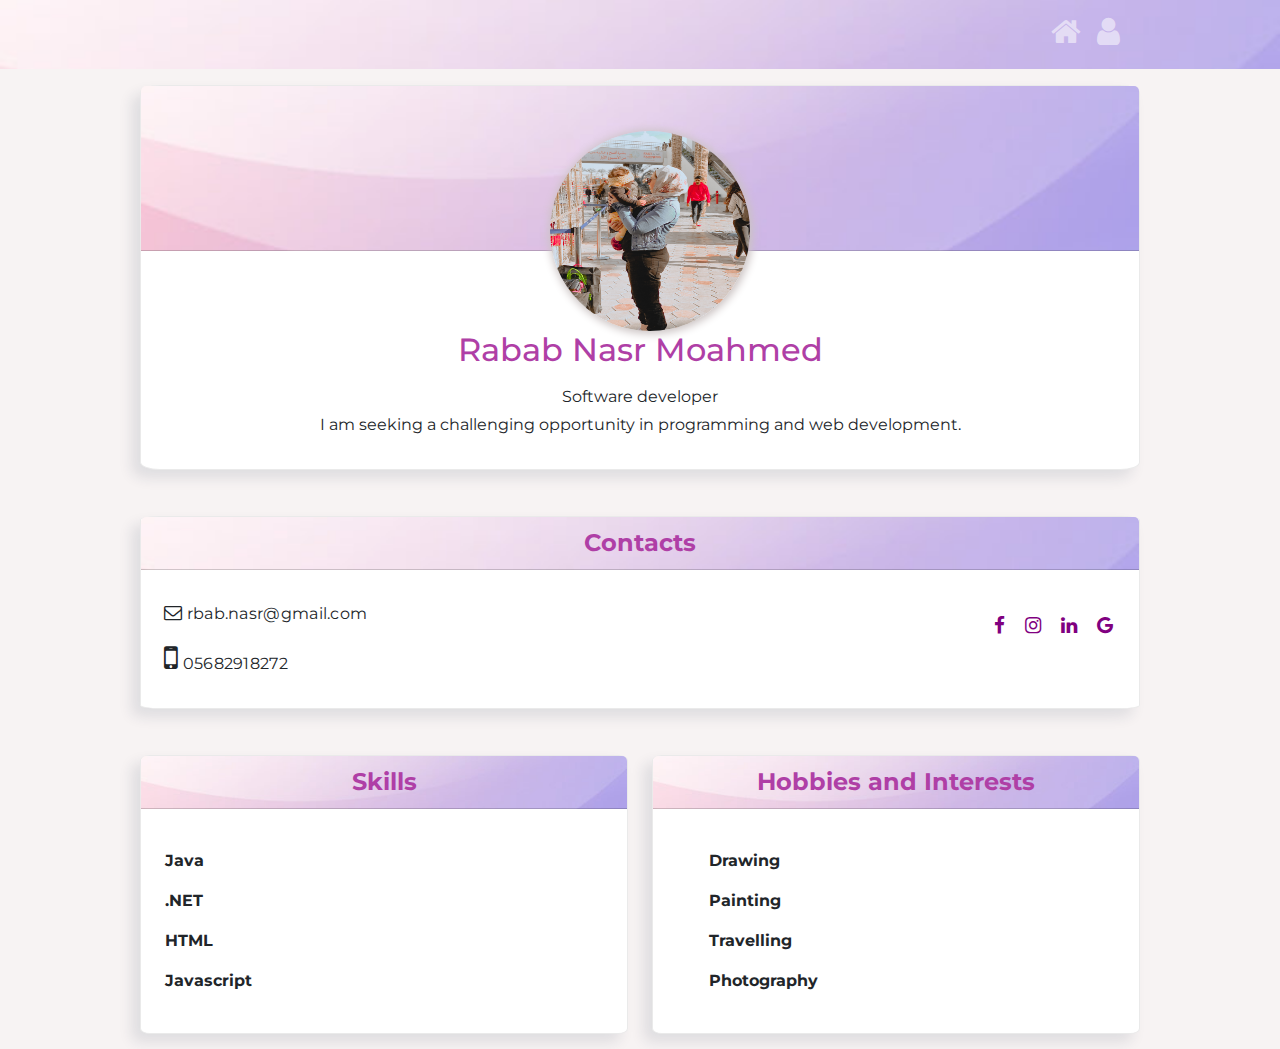
==== index.html @ bb019f42 "Update index.html" ====
<!DOCTYPE html>
<html>

<head>
    <title>My Profile</title>
</head>
<link href="https://fonts.googleapis.com/css?family=Rubik:300,400,500,700,900|Montserrat:300,400,500,600,700,800,900"
    rel="stylesheet" type="text/css">
<link href="assets/fonts/feather/style.min.css" rel="stylesheet">
<link href="assets/fonts/simple-line-icons/style.css" rel="stylesheet">
<link href="https://cdn.jsdelivr.net/npm/bootstrap@5.2.3/dist/css/bootstrap.min.css" rel="stylesheet">
<script src="https://cdn.jsdelivr.net/npm/bootstrap@5.2.3/dist/js/bootstrap.bundle.min.js"></script>
<link href="https://cdnjs.cloudflare.com/ajax/libs/font-awesome/4.7.0/css/font-awesome.min.css" rel="stylesheet">
<style>
    * {
        font-family: Montserrat, Segoe UI, Roboto, Helvetica Neue, Arial, sans-serif;
    }

    body {
        background-color: #f7f3f3;
		color:purple;

    }

    .fa-home,
    .fa-user {
        font-size: xx-large;
        ;
    }

    .navbar>.container-fluid {
        justify-content: end;
		max-width: 1000px;
    }

    .profile {
        position: relative;
        height: 165px;
    }

    .card-header,
    .navbar {
        background-image: url("img/background-design3.jpg");
        color: #af3fa6;;
        font-size: x-large;
  background-size: cover;
 font-weight:bold;
    }

    .container {
        text-align: center;
        background-color: #f7f3f3;

        /*   border: #eaeaea 1px solid;
        box-shadow: -1px 7px 18px #eaeaea;
		background-color: white;
	   height: 97vh;*/
	   max-width:1000px
    }

    .card {
        border-radius: 2%;
        border: #eaeaea 1px solid;


        margin: 15px 0;
        box-shadow: -8px 8px 14px 0 rgba(25, 42, 70, .11);

    }


    h2 {
		color:#af3fa6;
    }

    .image {

        box-shadow: 1px 1px 9px 2px #cbc3c3;
        margin-top: 20px;
        position: absolute;
        left: 41%;
        top: 25px;
        z-index: 2;
        ;
    }


    .social-list {
        display: flex;
        list-style: none;
        justify-content: end;
        padding: 0;
    }

    .social-list li {
        padding: 10px;
        color: purple;
        font-size: 19px;

    }




    .list {
        list-style: none;
        text-align: left;
    }

    .list li {
        padding: 8px;
        font-weight: bold;
    }

    .info {
        margin-left: 7px;
        text-align: left;
        letter-spacing: .3px;
    }
</style>

<body>
    <nav class="navbar navbar-expand-sm navbar-dark">
        <div class="container-fluid">
            <div class="navbar-container">
                <div class="collapse navbar-collapse d-block">
                    <ul class="navbar-nav">
                        <li class="nav-item">
                            <a class="nav-link"><i class="fa fa-home"></i></a>
                        </li>
                        <li class="nav-item">
                            <a class="nav-link"><i class="fa fa-user"></i></a>
                        </li>

                </div>
            </div>
        </div>
    </nav>
    <div class="container mt-3 p-0">

        <div class="row">
            <div class="col-12">


                <div class="card mt-0 pt-0 ">
                    <div class="card-header profile">
                        <img class="image rounded-circle " src="img/IMG_0900.JPG" height="200" width="200">

                    </div>
                    <div class="card-body" style="padding-top:4rem">
                        <h2 class="mb-0 py-3">Rabab Nasr Moahmed</h2>


                        <span class="mt-2">Software developer </span>
                        <div class="px-4 mt-1">
                            <p>I am seeking a challenging opportunity in programming and web development. </p>
                        </div>
                    </div>
                </div>
            </div>
        </div>
        <div class="row  mt-3">

            <div class="col-12 col-l-12 col-xl-12 col-md-12 col-sm-12">
                <div class="card">
                    <div class="card-header">Contacts</div>
					
                    <div class="card-body">
                        <div class="row mt-3">
                            <div class="col-6">
                                <p class="info"> <i class="fa fa-envelope-o" style="font-size:large"aria-hidden="true"></i> rbab.nasr@gmail.com</p>
                                <p class="info"><i class="fa fa-mobile"  style="font-size:xx-large" aria-hidden="true"></i> 05682918272</p>
                            </div>
                            <div class="col-6 ">

                                <ul class="social-list">
                                    <li><i class="fa fa-facebook"></i></li>
                                    <li><i class="fa fa-instagram"></i></li>
                                    <li><i class="fa fa-linkedin"></i></li>
                                    <li><i class="fa fa-google"></i></li>
                                </ul>




                            </div>

                        </div>
                    </div>
                </div>
            </div>
        </div>
        <div class="row  mt-3">

            <div class="col-6 col-l-6 col-xl-6 col-md-6 col-sm-6">

                <div class="card">
                    <div class="card-header">Skills</div>
                    <div class="card-body">
                        <div class="mt-3">
                            <ul class="list p-0">
                                <li>Java</li>
                                <li>.NET</li>
                                <li>HTML</li>
                                <li>Javascript</li>
                            </ul>


                        </div>

                    </div>
                </div>


            </div>

            <div class="col-6 col-l-6 col-xl-6 col-md-6 col-sm-6">
                <div class="card">
                    <div class="card-header">Hobbies and Interests</div>
                    <div class="card-body">
                        <div class="text-center mt-3">
                            <ul class="list">
                                <li>Drawing</li>
                                <li>Painting</li>
                                <li>Travelling</li>
                                <li>Photography </li>
                            </ul>

                        </div>

                    </div>
                </div>
            </div>
			
        </div>

</body>

</html>
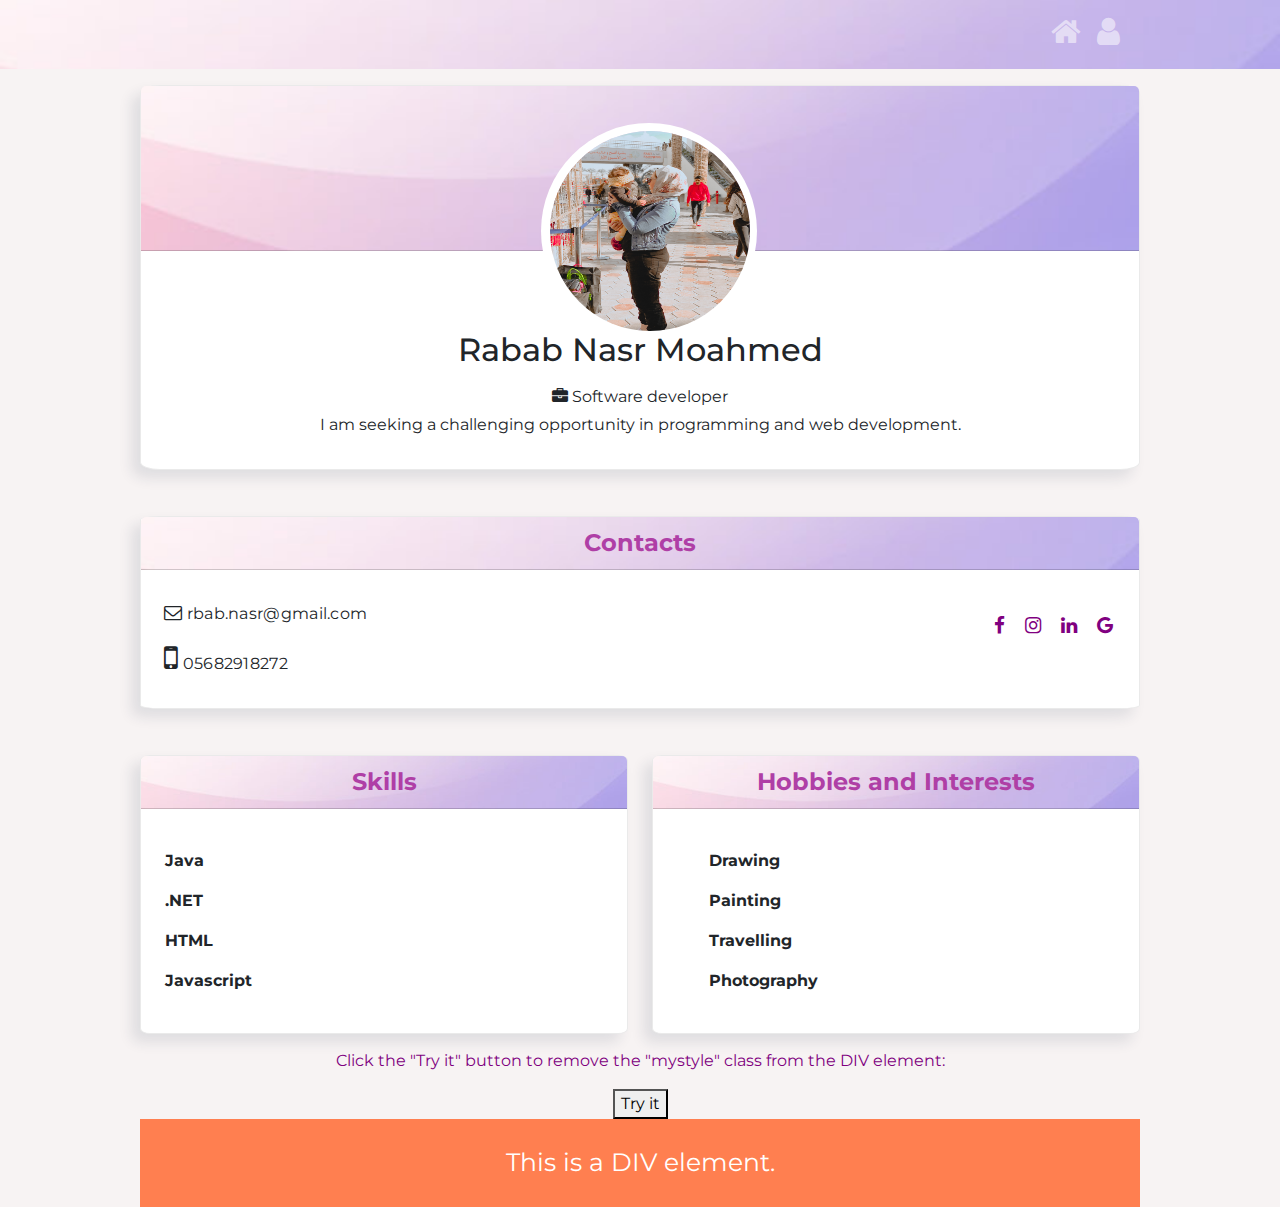
==== commit f74cf654: "Update index.html" ====
--- a/index.html
+++ b/index.html
@@ -4,6 +4,7 @@
 <head>
     <title>My Profile</title>
 </head>
+<meta name="viewport" content="width=device-width, initial-scale=1">
 <link href="https://fonts.googleapis.com/css?family=Rubik:300,400,500,700,900|Montserrat:300,400,500,600,700,800,900"
     rel="stylesheet" type="text/css">
 <link href="assets/fonts/feather/style.min.css" rel="stylesheet">
@@ -41,7 +42,7 @@
     .card-header,
     .navbar {
         background-image: url("img/background-design3.jpg");
-        color: #af3fa6;;
+        color: #af3fa6;
         font-size: x-large;
   background-size: cover;
  font-weight:bold;
@@ -69,13 +70,12 @@
     }
 
 
-    h2 {
-		color:#af3fa6;
-    }
+   
 
     .image {
 
-        box-shadow: 1px 1px 9px 2px #cbc3c3;
+        box-shadow:-1px 0px 0px 8px #ffffff;
+		/* box-shadow: 1px 1px 9px 2px #cbc3c3;*/
         margin-top: 20px;
         position: absolute;
         left: 41%;
@@ -116,7 +116,14 @@
         margin-left: 7px;
         text-align: left;
         letter-spacing: .3px;
-    }
+    }.mystyle {
+  width: 100%;
+  padding: 25px;
+  background-color: coral;
+  color: white;
+  font-size: 25px;
+  box-sizing: border-box;
+}
 </style>
 
 <body>
@@ -151,7 +158,7 @@
                         <h2 class="mb-0 py-3">Rabab Nasr Moahmed</h2>
 
 
-                        <span class="mt-2">Software developer </span>
+                        <span class="mt-2"><i class="fa fa-briefcase" aria-hidden="true"></i> Software developer </span>
                         <div class="px-4 mt-1">
                             <p>I am seeking a challenging opportunity in programming and web development. </p>
                         </div>
@@ -166,6 +173,7 @@
                     <div class="card-header">Contacts</div>
 					
                     <div class="card-body">
+				
                         <div class="row mt-3">
                             <div class="col-6">
                                 <p class="info"> <i class="fa fa-envelope-o" style="font-size:large"aria-hidden="true"></i> rbab.nasr@gmail.com</p>
@@ -233,7 +241,16 @@
             </div>
 			
         </div>
-
+		<p>Click the "Try it" button to remove the "mystyle" class from the DIV element:</p>
+
+<button onclick="myFunction()">Try it</button>
+
+<div id="myDIV" class="mystyle">
+This is a DIV element.
+</div>
+<script >
+
+</script>
 </body>
 
 </html>
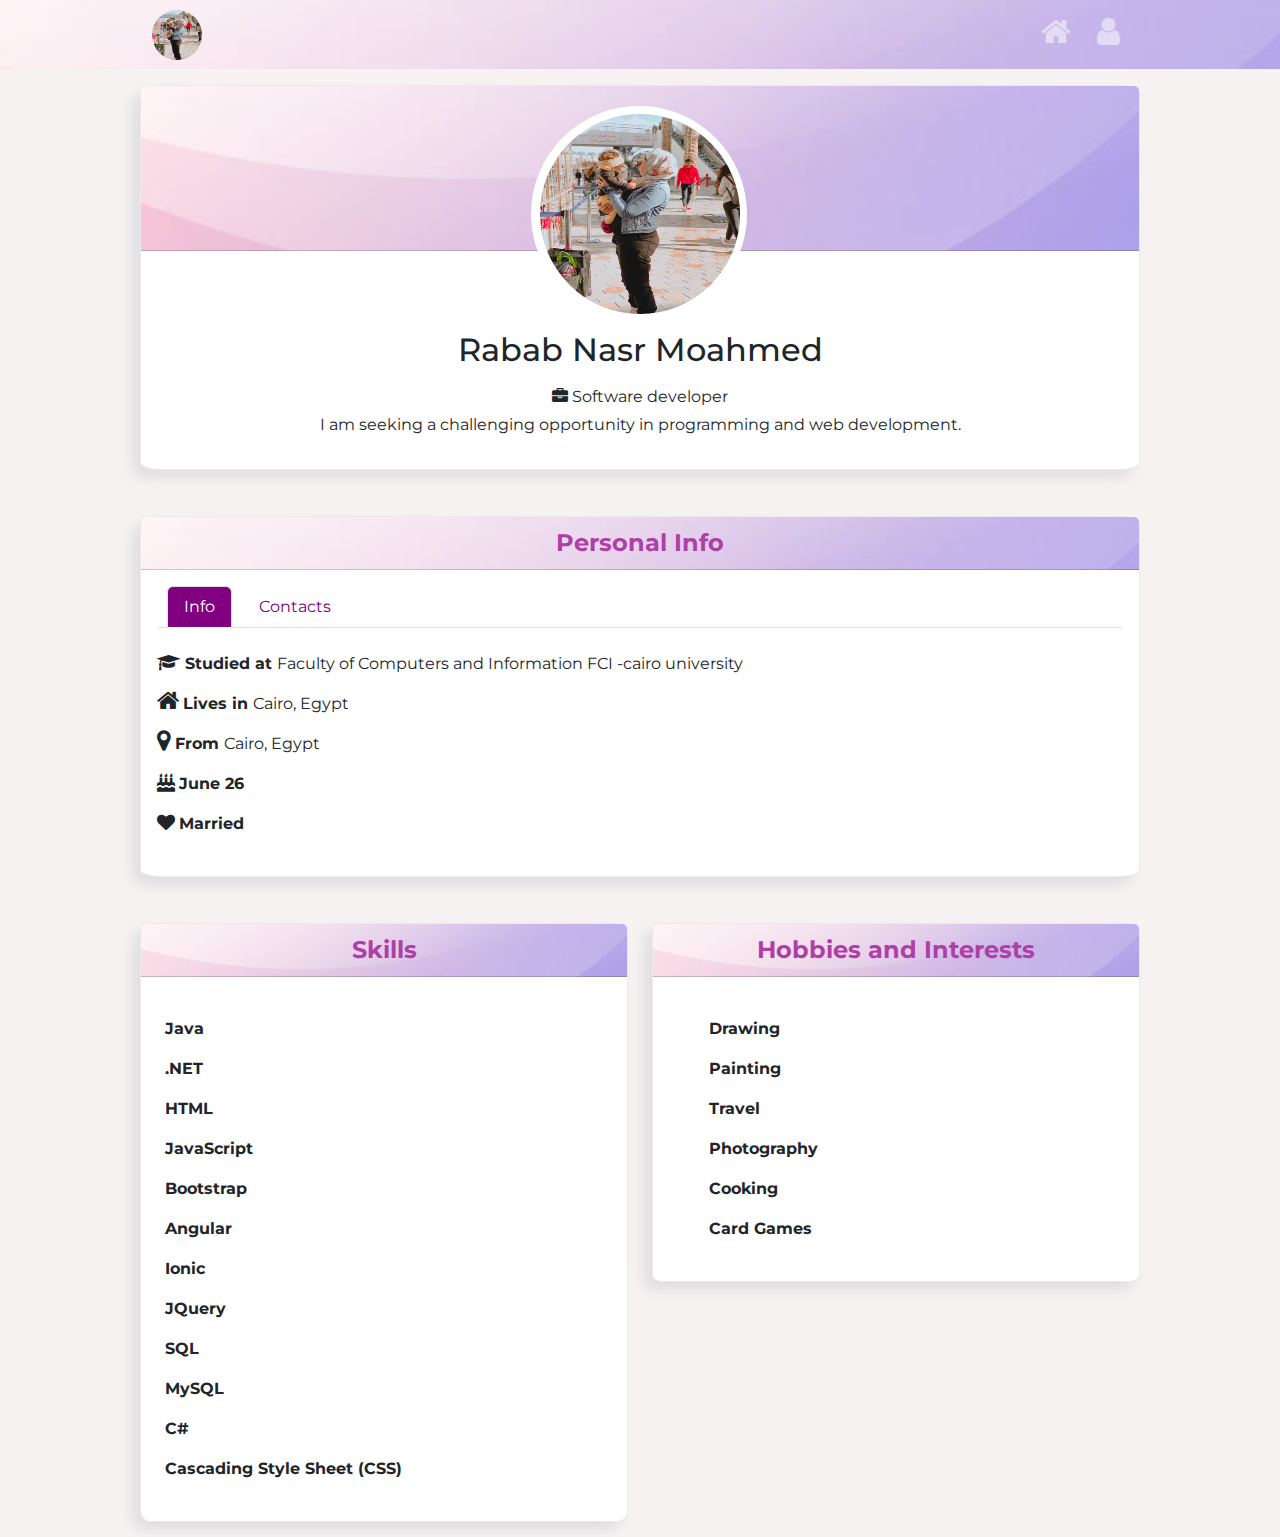
==== commit 662df2e9: "Update index.html" ====
--- a/index.html
+++ b/index.html
@@ -19,7 +19,7 @@
 
     body {
         background-color: #f7f3f3;
-		color:purple;
+        color: purple;
 
     }
 
@@ -30,8 +30,12 @@
     }
 
     .navbar>.container-fluid {
-        justify-content: end;
-		max-width: 1000px;
+        justify-content: space-between;
+        max-width: 1000px;
+    }
+
+    .navbar-nav {
+        flex-direction: row;
     }
 
     .profile {
@@ -44,9 +48,14 @@
         background-image: url("img/background-design3.jpg");
         color: #af3fa6;
         font-size: x-large;
-  background-size: cover;
- font-weight:bold;
-    }
+        background-size: cover;
+        font-weight: bold;
+    }
+
+    .nav-item {
+        padding-left: 10px
+    }
+
 
     .container {
         text-align: center;
@@ -56,7 +65,7 @@
         box-shadow: -1px 7px 18px #eaeaea;
 		background-color: white;
 	   height: 97vh;*/
-	   max-width:1000px
+        max-width: 1000px
     }
 
     .card {
@@ -70,16 +79,14 @@
     }
 
 
-   
+
 
     .image {
 
-        box-shadow:-1px 0px 0px 8px #ffffff;
-		/* box-shadow: 1px 1px 9px 2px #cbc3c3;*/
+        box-shadow: -1px 0px 0px 8px #ffffff;
+        /* box-shadow: 1px 1px 9px 2px #cbc3c3;*/
         margin-top: 20px;
-        position: absolute;
-        left: 41%;
-        top: 25px;
+
         z-index: 2;
         ;
     }
@@ -88,7 +95,7 @@
     .social-list {
         display: flex;
         list-style: none;
-        justify-content: end;
+        justify-content: center;
         padding: 0;
     }
 
@@ -116,14 +123,31 @@
         margin-left: 7px;
         text-align: left;
         letter-spacing: .3px;
-    }.mystyle {
-  width: 100%;
-  padding: 25px;
-  background-color: coral;
-  color: white;
-  font-size: 25px;
-  box-sizing: border-box;
-}
+    }
+
+    .mystyle {
+        width: 100%;
+        padding: 25px;
+        background-color: coral;
+        color: white;
+        font-size: 25px;
+        box-sizing: border-box;
+    }
+
+    #personal-info .nav-link {
+        color: purple
+    }
+
+    #personal-info .nav-link.active {
+        background: purple;
+        color: white
+    }
+
+    .info-list {
+        list-style: none;
+        text-align: left;
+        line-height: 40px;
+    }
 </style>
 
 <body>
@@ -131,13 +155,20 @@
         <div class="container-fluid">
             <div class="navbar-container">
                 <div class="collapse navbar-collapse d-block">
+                    <img class=" rounded-circle " src="img/IMG_0900.JPG" height="50" width="50">
+
+                </div>
+            </div>
+            <div class="navbar-container">
+                <div class="collapse navbar-collapse d-block">
                     <ul class="navbar-nav">
-                        <li class="nav-item">
+                        <li class="nav-item pr-3">
                             <a class="nav-link"><i class="fa fa-home"></i></a>
                         </li>
                         <li class="nav-item">
                             <a class="nav-link"><i class="fa fa-user"></i></a>
                         </li>
+                    </ul>
 
                 </div>
             </div>
@@ -167,19 +198,81 @@
             </div>
         </div>
         <div class="row  mt-3">
-
             <div class="col-12 col-l-12 col-xl-12 col-md-12 col-sm-12">
+                <div class="card">
+                    <div class="card-header">Personal Info</div>
+
+                    <div class="card-body" id="personal-info">
+
+                        <ul class="nav nav-tabs">
+                            <li class="nav-item">
+                                <a class="nav-link active" href="#info-div">Info</a>
+                            </li>
+                            <li class="nav-item">
+                                <a class="nav-link" href="#contacts-div">Contacts</a>
+                            </li>
+
+                        </ul>
+
+                        <div class="row mt-3" id="info-div">
+                            <div class="col-l-12 col-xl-12 col-md-12 col-sm-12">
+                                <ul class="info-list p-0">
+                                    <li> <i class="fa fa-graduation-cap" style="font-size:large"
+                                            aria-hidden="true"></i><b> Studied at </b> Faculty of Computers and
+                                        Information FCI -cairo university</li>
+                                    <li><i class="fa fa-home" style="font-size:x-large" aria-hidden="true"></i> <b>
+                                            Lives in </b> Cairo, Egypt </li>
+                                    <li><i class="fa fa-map-marker" style="font-size:x-large" aria-hidden="true"></i>
+                                        <b> From </b> Cairo, Egypt </li>
+                                    <li><i class="fa fa-birthday-cake" style="font-size:large" aria-hidden="true"></i>
+                                        <b> June 26 </b> </li>
+                                    <li><i class="fa fa-heart" style="font-size:large" aria-hidden="true"></i> <b>
+                                            Married </b> </li>
+                                </ul>
+
+                            </div>
+                        </div>
+                        <div class="row mt-3" id="contacts-div" style="display:none">
+                            <div class="col-l-6 col-xl-6 col-md-12 col-sm-12">
+
+                                <p class="info"> <i class="fa fa-envelope-o" style="font-size:large"
+                                        aria-hidden="true"></i> rbab.nasr@gmail.com</p>
+                                <p class="info"><i class="fa fa-mobile" style="font-size:xx-large"
+                                        aria-hidden="true"></i> 05682918272</p>
+
+                            </div>
+                            <div class="col-l-12 col-xl-12 col-md-12 col-sm-12 ">
+
+                                <ul class="social-list">
+                                    <li><i class="fa fa-facebook"></i></li>
+                                    <li><i class="fa fa-instagram"></i></li>
+                                    <li><i class="fa fa-linkedin"></i></li>
+                                    <li><i class="fa fa-google"></i></li>
+                                </ul>
+
+
+
+
+                            </div>
+                        </div>
+
+                    </div>
+                </div>
+            </div>
+
+            <!--<div class="col-12 col-l-6 col-xl-6 col-md-12 col-sm-12">
                 <div class="card">
                     <div class="card-header">Contacts</div>
 					
                     <div class="card-body">
 				
                         <div class="row mt-3">
-                            <div class="col-6">
+                            <div class="col-l-6 col-xl-6 col-md-12 col-sm-12">
                                 <p class="info"> <i class="fa fa-envelope-o" style="font-size:large"aria-hidden="true"></i> rbab.nasr@gmail.com</p>
                                 <p class="info"><i class="fa fa-mobile"  style="font-size:xx-large" aria-hidden="true"></i> 05682918272</p>
-                            </div>
-                            <div class="col-6 ">
+                            </div></div>
+							<div class="row mt-3">
+                            <div class="col-l-12 col-xl-12 col-md-12 col-sm-12 ">
 
                                 <ul class="social-list">
                                     <li><i class="fa fa-facebook"></i></li>
@@ -196,11 +289,12 @@
                         </div>
                     </div>
                 </div>
-            </div>
+            </div>-->
+
         </div>
         <div class="row  mt-3">
 
-            <div class="col-6 col-l-6 col-xl-6 col-md-6 col-sm-6">
+            <div class=" col-l-6 col-xl-6 col-md-12 col-sm-12">
 
                 <div class="card">
                     <div class="card-header">Skills</div>
@@ -210,7 +304,15 @@
                                 <li>Java</li>
                                 <li>.NET</li>
                                 <li>HTML</li>
-                                <li>Javascript</li>
+                                <li>JavaScript</li>
+						        <li>Bootstrap</li>
+                                <li>Angular</li>
+                                <li>Ionic</li>
+                                <li>JQuery</li>
+								<li>SQL</li>
+								<li>MySQL</li>
+								<li>C#</li>
+								<li>Cascading Style Sheet (CSS)</li>
                             </ul>
 
 
@@ -222,7 +324,7 @@
 
             </div>
 
-            <div class="col-6 col-l-6 col-xl-6 col-md-6 col-sm-6">
+            <div class="col-l-6 col-xl-6 col-md-12 col-sm-12">
                 <div class="card">
                     <div class="card-header">Hobbies and Interests</div>
                     <div class="card-body">
@@ -230,8 +332,10 @@
                             <ul class="list">
                                 <li>Drawing</li>
                                 <li>Painting</li>
-                                <li>Travelling</li>
+                                <li>Travel</li>
                                 <li>Photography </li>
+								 <li>Cooking</li>
+                                <li>Card Games</li>
                             </ul>
 
                         </div>
@@ -239,18 +343,36 @@
                     </div>
                 </div>
             </div>
-			
+
         </div>
-		<p>Click the "Try it" button to remove the "mystyle" class from the DIV element:</p>
-
-<button onclick="myFunction()">Try it</button>
-
-<div id="myDIV" class="mystyle">
-This is a DIV element.
-</div>
-<script >
-
-</script>
+
+        <script>
+
+            const links = document.querySelectorAll('#personal-info .nav-link');
+            const divs = document.querySelectorAll('#personal-info .row');
+
+            if (links.length) {
+                links.forEach((link) => {
+                    link.addEventListener('click', (e) => {
+                        links.forEach((link) => {
+
+                            link.classList.remove('active');
+                            const info = document.querySelectorAll('#info-div');
+
+                        });
+                        divs.forEach((div) => {
+                            div.style.display = 'none';
+
+                        });
+
+                        var linkedDiv = link.hash;
+                        const shownDiv = document.querySelectorAll(linkedDiv);
+                        link.classList.add('active');
+                        shownDiv[0].style.display = 'block';
+                    });
+                });
+            };
+        </script>
 </body>
 
 </html>
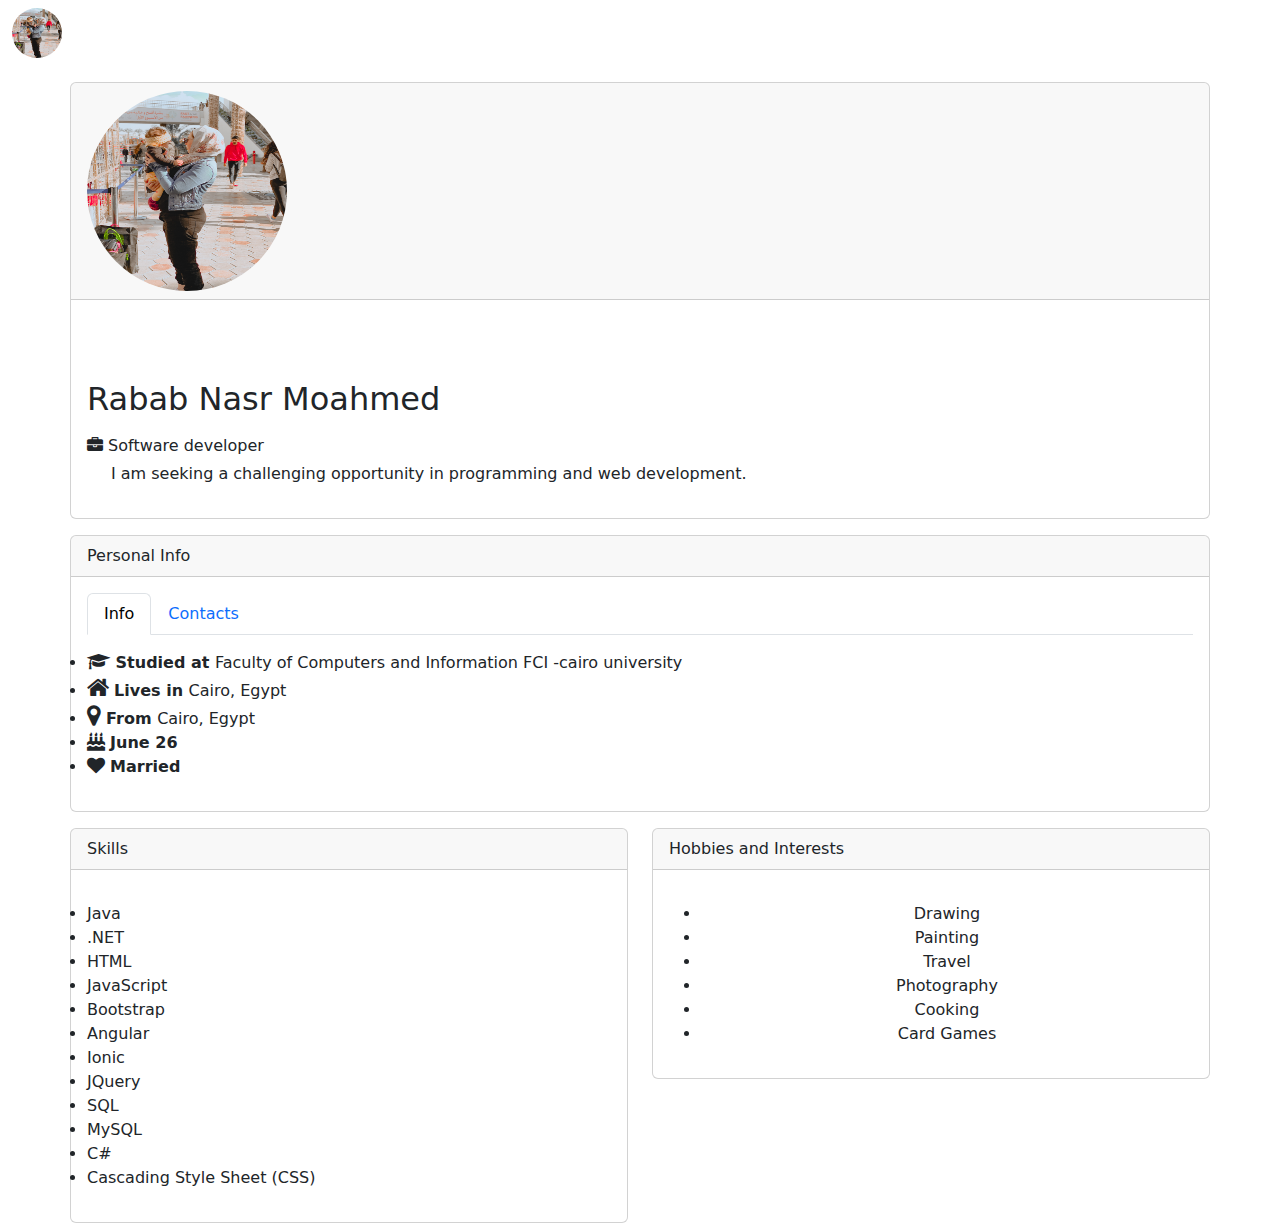
==== commit 847004f5: "Update index.html" ====
--- a/index.html
+++ b/index.html
@@ -12,142 +12,10 @@
 <link href="https://cdn.jsdelivr.net/npm/bootstrap@5.2.3/dist/css/bootstrap.min.css" rel="stylesheet">
 <script src="https://cdn.jsdelivr.net/npm/bootstrap@5.2.3/dist/js/bootstrap.bundle.min.js"></script>
 <link href="https://cdnjs.cloudflare.com/ajax/libs/font-awesome/4.7.0/css/font-awesome.min.css" rel="stylesheet">
+
+<link href="style.css" rel="stylesheet">
 <style>
-    * {
-        font-family: Montserrat, Segoe UI, Roboto, Helvetica Neue, Arial, sans-serif;
-    }
-
-    body {
-        background-color: #f7f3f3;
-        color: purple;
-
-    }
-
-    .fa-home,
-    .fa-user {
-        font-size: xx-large;
-        ;
-    }
-
-    .navbar>.container-fluid {
-        justify-content: space-between;
-        max-width: 1000px;
-    }
-
-    .navbar-nav {
-        flex-direction: row;
-    }
-
-    .profile {
-        position: relative;
-        height: 165px;
-    }
-
-    .card-header,
-    .navbar {
-        background-image: url("img/background-design3.jpg");
-        color: #af3fa6;
-        font-size: x-large;
-        background-size: cover;
-        font-weight: bold;
-    }
-
-    .nav-item {
-        padding-left: 10px
-    }
-
-
-    .container {
-        text-align: center;
-        background-color: #f7f3f3;
-
-        /*   border: #eaeaea 1px solid;
-        box-shadow: -1px 7px 18px #eaeaea;
-		background-color: white;
-	   height: 97vh;*/
-        max-width: 1000px
-    }
-
-    .card {
-        border-radius: 2%;
-        border: #eaeaea 1px solid;
-
-
-        margin: 15px 0;
-        box-shadow: -8px 8px 14px 0 rgba(25, 42, 70, .11);
-
-    }
-
-
-
-
-    .image {
-
-        box-shadow: -1px 0px 0px 8px #ffffff;
-        /* box-shadow: 1px 1px 9px 2px #cbc3c3;*/
-        margin-top: 20px;
-
-        z-index: 2;
-        ;
-    }
-
-
-    .social-list {
-        display: flex;
-        list-style: none;
-        justify-content: center;
-        padding: 0;
-    }
-
-    .social-list li {
-        padding: 10px;
-        color: purple;
-        font-size: 19px;
-
-    }
-
-
-
-
-    .list {
-        list-style: none;
-        text-align: left;
-    }
-
-    .list li {
-        padding: 8px;
-        font-weight: bold;
-    }
-
-    .info {
-        margin-left: 7px;
-        text-align: left;
-        letter-spacing: .3px;
-    }
-
-    .mystyle {
-        width: 100%;
-        padding: 25px;
-        background-color: coral;
-        color: white;
-        font-size: 25px;
-        box-sizing: border-box;
-    }
-
-    #personal-info .nav-link {
-        color: purple
-    }
-
-    #personal-info .nav-link.active {
-        background: purple;
-        color: white
-    }
-
-    .info-list {
-        list-style: none;
-        text-align: left;
-        line-height: 40px;
-    }
+   
 </style>
 
 <body>
@@ -260,36 +128,6 @@
                 </div>
             </div>
 
-            <!--<div class="col-12 col-l-6 col-xl-6 col-md-12 col-sm-12">
-                <div class="card">
-                    <div class="card-header">Contacts</div>
-					
-                    <div class="card-body">
-				
-                        <div class="row mt-3">
-                            <div class="col-l-6 col-xl-6 col-md-12 col-sm-12">
-                                <p class="info"> <i class="fa fa-envelope-o" style="font-size:large"aria-hidden="true"></i> rbab.nasr@gmail.com</p>
-                                <p class="info"><i class="fa fa-mobile"  style="font-size:xx-large" aria-hidden="true"></i> 05682918272</p>
-                            </div></div>
-							<div class="row mt-3">
-                            <div class="col-l-12 col-xl-12 col-md-12 col-sm-12 ">
-
-                                <ul class="social-list">
-                                    <li><i class="fa fa-facebook"></i></li>
-                                    <li><i class="fa fa-instagram"></i></li>
-                                    <li><i class="fa fa-linkedin"></i></li>
-                                    <li><i class="fa fa-google"></i></li>
-                                </ul>
-
-
-
-
-                            </div>
-
-                        </div>
-                    </div>
-                </div>
-            </div>-->
 
         </div>
         <div class="row  mt-3">
@@ -364,7 +202,7 @@
                             div.style.display = 'none';
 
                         });
-
+e.preventDefault();
                         var linkedDiv = link.hash;
                         const shownDiv = document.querySelectorAll(linkedDiv);
                         link.classList.add('active');
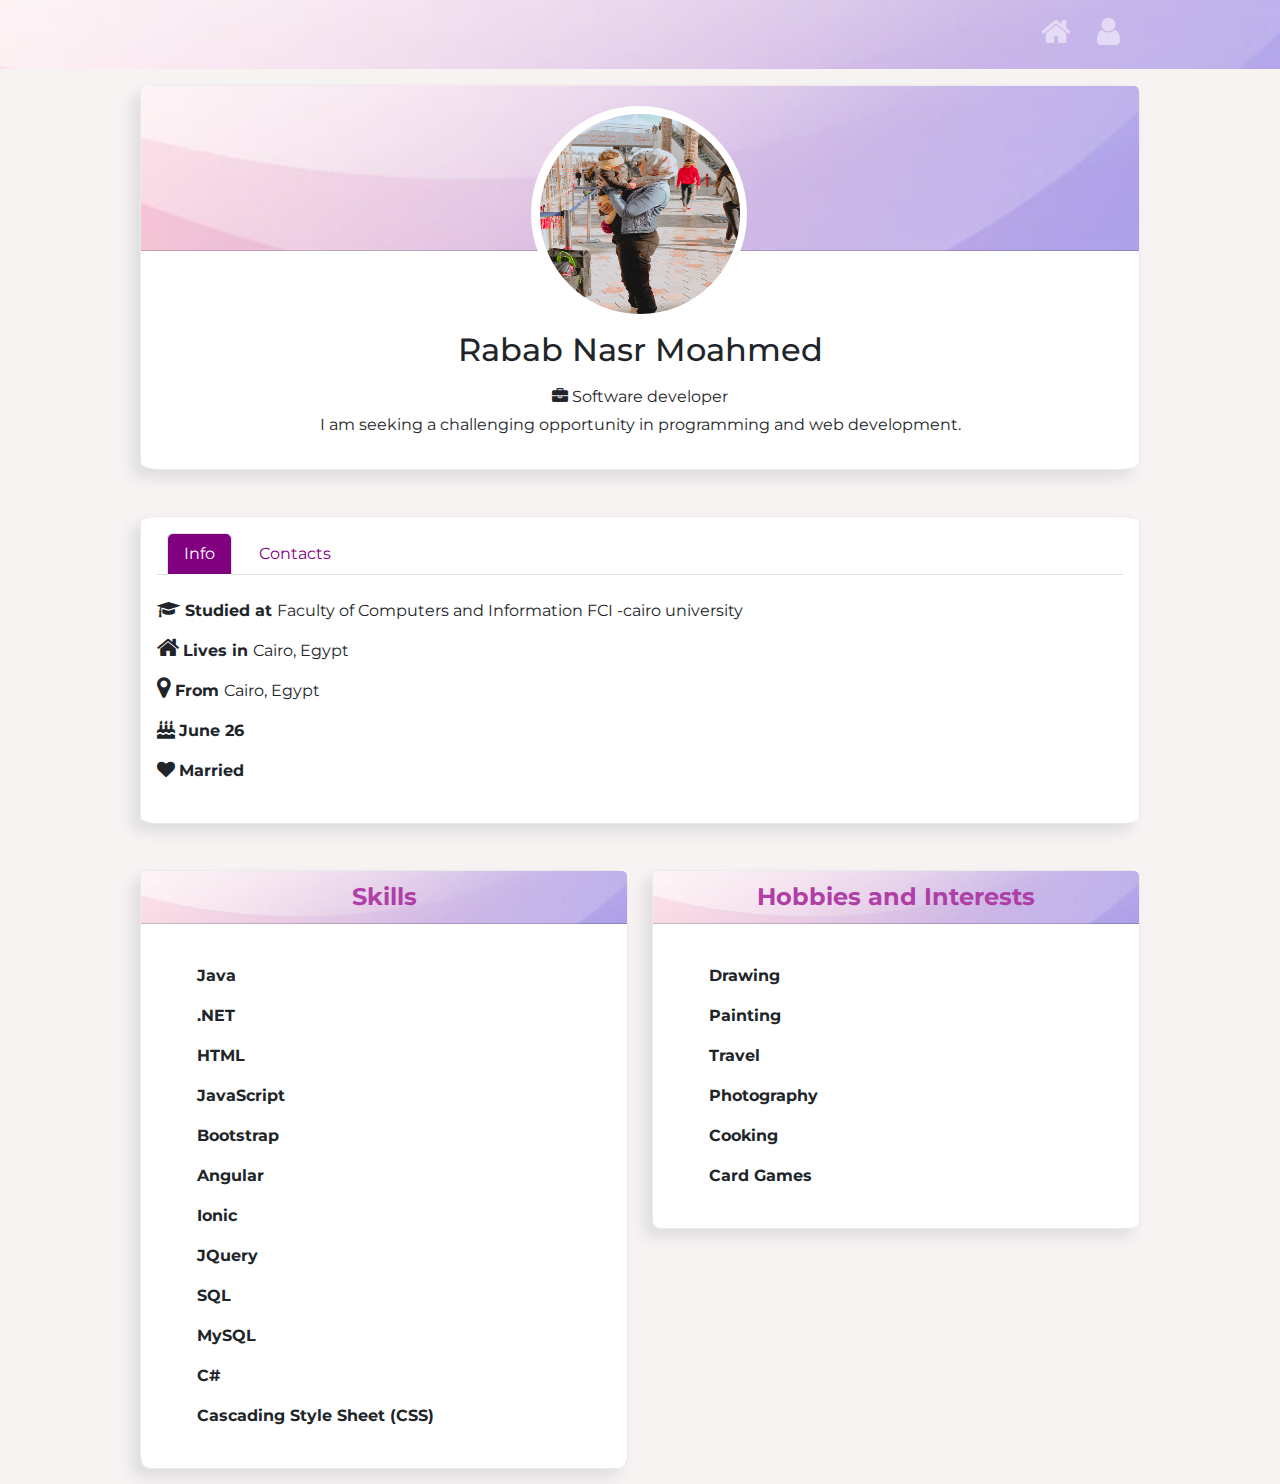
==== commit 900f38f9: "Update index.html" ====
--- a/index.html
+++ b/index.html
@@ -23,7 +23,7 @@
         <div class="container-fluid">
             <div class="navbar-container">
                 <div class="collapse navbar-collapse d-block">
-                    <img class=" rounded-circle " src="img/IMG_0900.JPG" height="50" width="50">
+                  
 
                 </div>
             </div>
@@ -68,7 +68,7 @@
         <div class="row  mt-3">
             <div class="col-12 col-l-12 col-xl-12 col-md-12 col-sm-12">
                 <div class="card">
-                    <div class="card-header">Personal Info</div>
+                  <!--  <div class="card-header">Personal Info</div>-->
 
                     <div class="card-body" id="personal-info">
 
@@ -138,7 +138,7 @@
                     <div class="card-header">Skills</div>
                     <div class="card-body">
                         <div class="mt-3">
-                            <ul class="list p-0">
+                            <ul class="list ">
                                 <li>Java</li>
                                 <li>.NET</li>
                                 <li>HTML</li>
--- a/style.css
+++ b/style.css
@@ -0,0 +1,135 @@
+ * {
+        font-family: Montserrat, Segoe UI, Roboto, Helvetica Neue, Arial, sans-serif;
+    }
+
+    body {
+        background-color: #f7f3f3;
+        color: purple;
+
+    }
+
+    .fa-home,
+    .fa-user {
+        font-size: xx-large;
+        ;
+    }
+
+    .navbar>.container-fluid {
+        justify-content: space-between;
+        max-width: 1000px;
+    }
+
+    .navbar-nav {
+        flex-direction: row;
+    }
+
+    .profile {
+        position: relative;
+        height: 165px;
+    }
+
+    .card-header,
+    .navbar {
+        background-image: url("img/background-design3.jpg");
+        color: #af3fa6;
+        font-size: x-large;
+        background-size: cover;
+        font-weight: bold;
+    }
+
+    .nav-item {
+        padding-left: 10px
+    }
+
+
+    .container {
+        text-align: center;
+        background-color: #f7f3f3;
+
+        /*   border: #eaeaea 1px solid;
+        box-shadow: -1px 7px 18px #eaeaea;
+		background-color: white;
+	   height: 97vh;*/
+        max-width: 1000px
+    }
+
+    .card {
+        border-radius: 2%;
+        border: #eaeaea 1px solid;
+
+
+        margin: 15px 0;
+        box-shadow: -8px 8px 14px 0 rgba(25, 42, 70, .11);
+
+    }
+
+
+
+
+    .image {
+
+        box-shadow: -1px 0px 0px 8px #ffffff;
+        /* box-shadow: 1px 1px 9px 2px #cbc3c3;*/
+        margin-top: 20px;
+
+        z-index: 2;
+        ;
+    }
+
+
+    .social-list {
+        display: flex;
+        list-style: none;
+        justify-content: center;
+        padding: 0;
+    }
+
+    .social-list li {
+        padding: 10px;
+        color: purple;
+        font-size: 19px;
+
+    }
+
+
+
+
+    .list {
+        list-style: none;
+        text-align: left;
+    }
+
+    .list li {
+        padding: 8px;
+        font-weight: bold;
+    }
+
+    .info {
+        margin-left: 7px;
+        text-align: left;
+        letter-spacing: .3px;
+    }
+
+    .mystyle {
+        width: 100%;
+        padding: 25px;
+        background-color: coral;
+        color: white;
+        font-size: 25px;
+        box-sizing: border-box;
+    }
+
+    #personal-info .nav-link {
+        color: purple
+    }
+
+    #personal-info .nav-link.active {
+        background: purple;
+        color: white
+    }
+
+    .info-list {
+        list-style: none;
+        text-align: left;
+        line-height: 40px;
+    }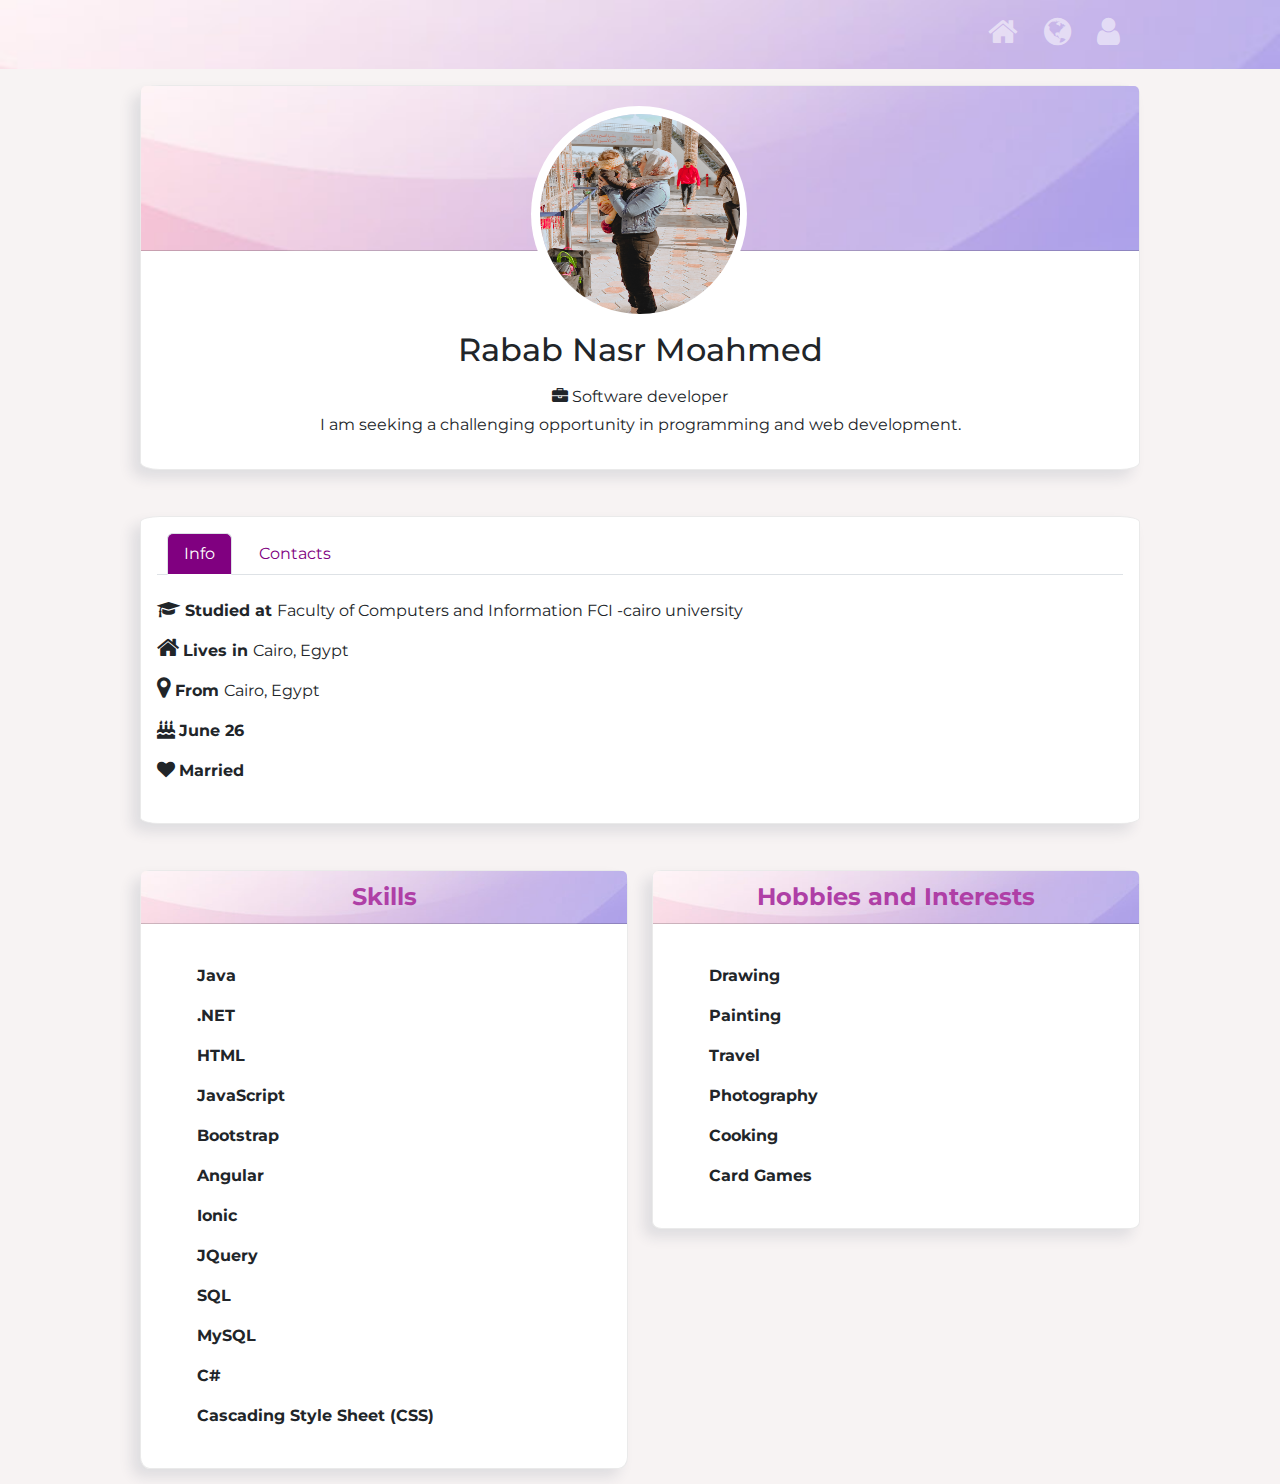
==== commit 8411e092: "Update index.html" ====
--- a/index.html
+++ b/index.html
@@ -33,10 +33,15 @@
                         <li class="nav-item pr-3">
                             <a class="nav-link"><i class="fa fa-home"></i></a>
                         </li>
+						  <li class="nav-item">
+                            <a href="news.html"  class="nav-link"><i style="font-size:xx-large" class="fa fa-sharp fa-solid fa-globe"></i></a>
+                        </li>
                         <li class="nav-item">
-                            <a class="nav-link"><i class="fa fa-user"></i></a>
+                            <a class="nav-link" href="index.html" ><i class="fa fa-user"></i></a>
                         </li>
+						
                     </ul>
+					 
 
                 </div>
             </div>
